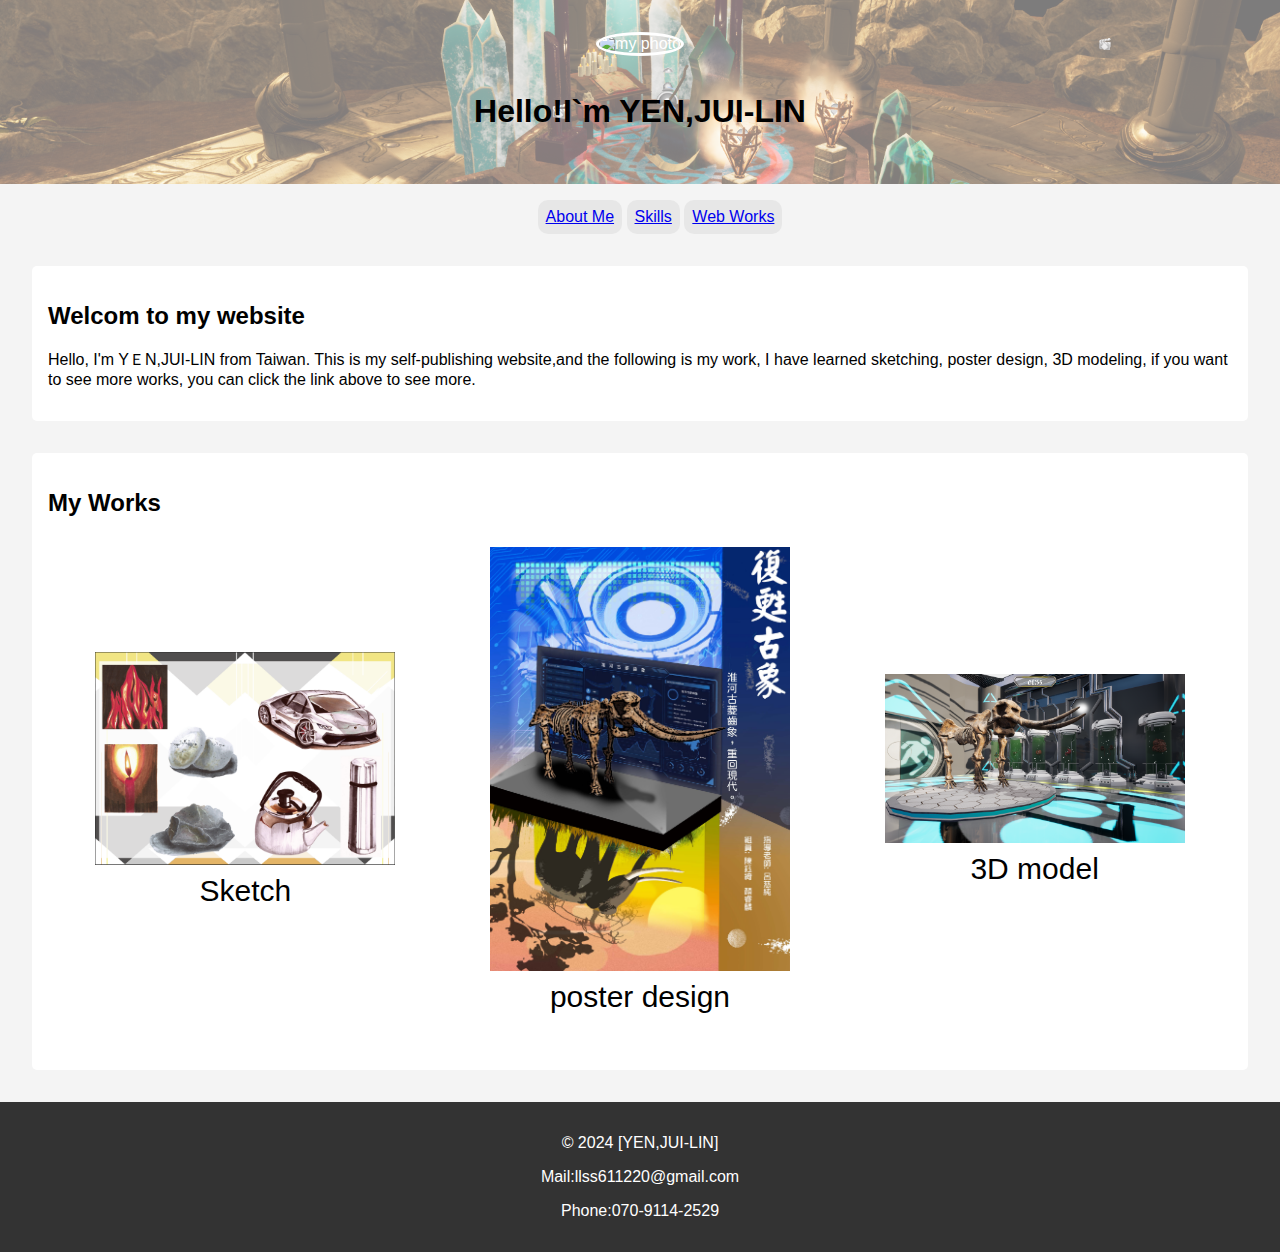
==== introduction/index.html @ 472737c9 "v1" ====
<!DOCTYPE html>
<html lang="en">
<head>
    <meta charset="UTF-8">
    <meta name="viewport" content="width=device-width, initial-scale=1.0">
    <title>自我介紹</title>
    <link rel="stylesheet" href="body.css">
</head>
<body>
    <div class="wrapper">
    <header>
        <div class="photo-container">
            <img src="IMG_5579.jpg" alt="my photo" class="profile-photo">
        </div>
        <h1>Hello!I`m YEN,JUI-LIN</h1>
    </header>
    <nav>
        <ul>
            <li><a href="about.html">About Me</a></li>
            <li><a href="skills.html">Skills</a></li>
            <li><a href="contact.html">Web Works</a></li>
        </ul>
    </nav>
    <section>
        <h2>Welcom to my website</h2>
        <p>Hello, I'm YＥN,JUI-LIN from Taiwan. This is my self-publishing website,and the following is my work, I have learned sketching, poster design, 3D modeling, 
            if you want to see more works, you can click the link above to see more.</p>
    </section>
    <section class="img">
        <h2>My Works</h2>
        <div class="image-container">
            <div class="image-item">
                <img src="素描.png" alt="圖片1">
                <p>Sketch</p>
            </div>
            <div class="image-item">
                <img src="海報最終版.jpg" alt="圖片2">
                <p>poster design</p>
            </div>
            <div class="image-item">
                <img src="3D.png" alt="圖片3">
                <p>3D model</p>
            </div>
        </div>
    </section>
    <footer>
        <p> &copy; 2024 [YEN,JUI-LIN]</p>
        <p>Mail:llss611220@gmail.com</p>
        <p>Phone:070-9114-2529</p>
    </footer>
    <script src="script.js"></script>
</div>
</body>
</html>
---- introduction/body.css ----
body {
    font-family: Arial, sans-serif;
    margin: 0;
    padding: 0;
    background-color: #f4f4f4;
    height: 100%;
}

header, footer {
    background-color: #333;
    color: #fff;
    text-align: center;
    padding: 1em 0;
}

header {
    position: relative;
    background-image: url('10914085_顏睿麟.png'); /* 背景圖片路徑 */
    background-size: cover;
    background-position: center;
    color: #fff;
    text-align: center;
    padding: 2em 0; /* 調整填充以確保內容在背景圖上方居中 */
    overflow: hidden; /* 確保覆蓋層不會超出 header 的範圍 */
}

header::before {
    content: "";
    position: absolute;
    top: 0;
    left: 0;
    right: 0;
    bottom: 0;
    background-color: rgba(250, 248, 248, 0.5); /* 灰色背景，60%透明度 */
    z-index: 1; /* 確保覆蓋層在背景圖上 */
}

header .profile-photo, header h1 {
    position: relative; /* 確保照片和文字顯示在覆蓋層上 */
    z-index: 2; /* 確保照片和文字在覆蓋層上方 */
}

header .profile-photo {
    width: 200px; /* 根據需要調整照片大小 */
    height: 200px;
    border-radius: 50%;
    border: 3px solid #fff; /* 根據需要添加邊框 */
    margin-bottom: 1em;
}

section {
    margin: 2em;
    padding: 1em;
    background-color: #fff;
    border-radius: 5px;
}

.image-container {
    display: flex;
    justify-content: space-around;
    align-items: center;
    flex-wrap: wrap; /* 添加這一行確保在小屏幕上換行 */
}

.image-item {
    text-align: center;
    margin: 10px;
}

.image-item img {
    width: 300px; /* 根據需要調整圖片寬度 */
    height: auto;
}

.image-item p {
    margin-top: 5px;
    font-size: 30px;
}

h1, h2 {
    color: #000000;
}

nav {
    text-align: center; /* 行置中 */
}

ul {
    list-style-type: none;
}

ul li {
    background-color: #e7e7e7;
    padding: 0.5em;
    border-radius: 10px;
    display: inline-block;
    align-items: center;
}

.skills img {
    margin-left: 10px; /* 根據需要調整圖片和文本之間的間距 */
    display: inline-block;
    width: 300px; /* 根據需要調整圖片大小 */
    height: 200px; /* 根據需要調整圖片大小 */
}

footer {
    position: absolute; /* 絕對定位 */
    width: 100%;
}

.wrapper {
    min-height: 100%;
}

.skills li {
    display: block;
    margin: 5px;
    width: 100px;
}

.Project {
    display: flex;
    flex-wrap: wrap;
    justify-content: center;
    padding: 0;
    margin: 0;
    list-style-type: none;
}

.Project li {
    background-color: #e7e7e7;
    padding: 1em;
    border-radius: 10px;
    margin: 10px;
    width: calc(33% - 20px); /* 三個項目一行，每個項目佔 33%，並減去外邊距 */
    text-align: center;
    box-sizing: border-box;
}

.Project li a {
    text-decoration: none;
    color: inherit;
}

.Project li a:hover {
    text-decoration: underline;
}

.table {
    margin: 0 auto; /* 將外邊距設置為 0，左右自動居中 */
    width: 50%; /* 設置表格寬度為頁面寬度的一半 */
}

@media (max-width: 768px) {
    .image-item img {
        width: 100%; /* 在小屏幕上圖片寬度設為100% */
    }

    header, footer {
        padding: 1em; /* 減小填充以適應小屏幕 */
    }

    .profile-photo {
        width: 100px; /* 減小照片大小 */
        height: 100px;
    }

    .Project li {
        width: calc(50% - 20px); /* 在較小的屏幕上，每行顯示兩個項目 */
    }
}

@media (max-width: 480px) {
    section, nav {
        margin: 1em;
    }

    ul li {
        padding: 0.5em;
        width: 100%;
    }

    .Project li {
        width: 100%; /* 在最小屏幕上，每行顯示一個項目 */
    }
}
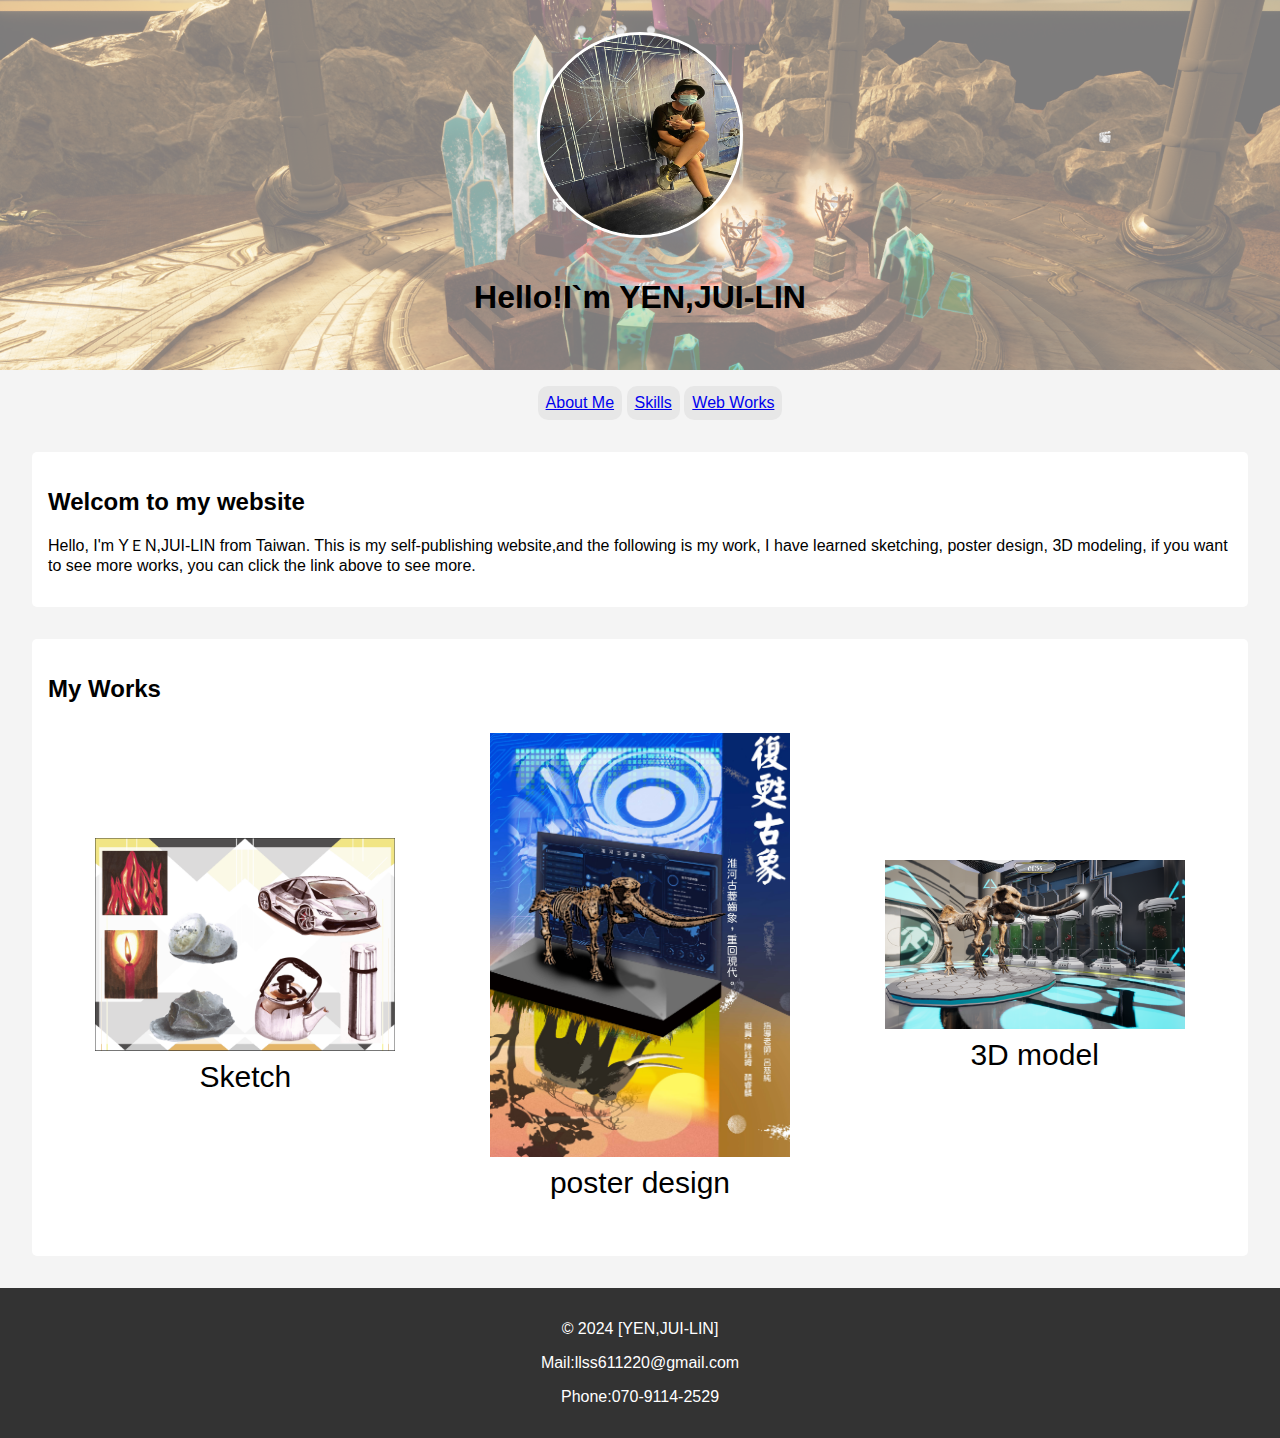
==== commit cd1633bb: "Update index.html" ====
--- a/introduction/index.html
+++ b/introduction/index.html
@@ -10,7 +10,7 @@
     <div class="wrapper">
     <header>
         <div class="photo-container">
-            <img src="IMG_5579.jpg" alt="my photo" class="profile-photo">
+            <img src="IMG_5579.JPG" alt="my photo" class="profile-photo">
         </div>
         <h1>Hello!I`m YEN,JUI-LIN</h1>
     </header>
